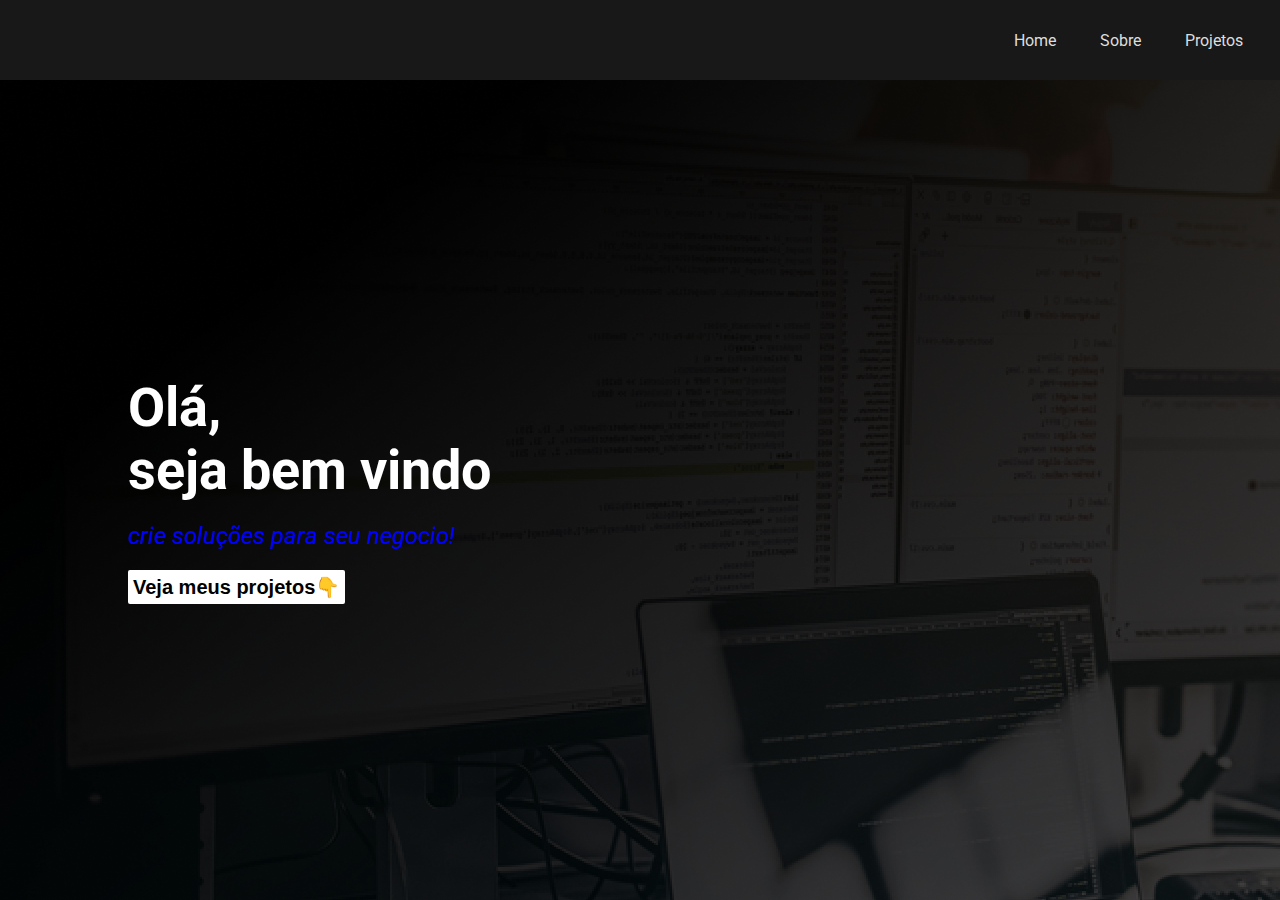
==== projetos/projeto01/portifolio.html @ 425193c3 "projeto novo" ====
<!DOCTYPE html>
<html lang="pt-br">
<head>
    <meta charset="UTF-8">
    <meta name="viewport" content="width=device-width, initial-scale=1.0">
    <link rel="stylesheet" href="estilo.css">
    <title>Portifolio Vittor</title>
</head>
<body>

    

    <header class="cabecalho">
        <nav>
            <ul class="lista">
                <li><a href="#">Home</a></li>
                <li><a href="#">Sobre</a></li>
                <li><a href="#">Projetos</a></li>
            </ul>
        </nav>
    </header>

    <section class="corpo">
            <div>
                <h1>Olá, <br>seja bem vindo</h1>
                <p>crie soluções para seu negocio!</p>
                <a href="#"></a>
                <button class="acao">Veja meus projetos👇</button>
            </div>
    </section>
    
</body>
</html>
---- projetos/projeto01/estilo.css ----
@import url('https://fonts.googleapis.com/css2?family=Roboto:ital,wght@0,100;0,300;0,400;0,500;0,700;0,900;1,100;1,300;1,400;1,500;1,700;1,900&display=swap');

*{
    box-sizing: border-box;
    margin: 0;
    padding: 0;
    outline:0;

}

body{
    font-family: "Roboto", sans-serif;
    font-weight: 400;
    font-style: normal;
}



.cabecalho{
    background-color: #181818;
    width: 100%;
    height: 80px;
    display: flex;
    justify-content: end;
    align-items: center;

}


.lista {
    display: flex;
    list-style: none;
    color: white;
    margin-left: 30px;
    
}

.lista a {
    color: #ddd;
    padding: 7px;
    text-decoration: none;
    margin-right: 30px;
    
}

.lista a:hover{
    color: white;
}

section.corpo{
    display: flex;
    align-items: center;
    width: 100%;
    background-image: url(../projeto01/images/programador.png);
    height: calc(100vh - 80px);
    padding-left: 10%;
    
    
    
}

section.corpo h1{
    font-size: 54px;
    color: white;

    
}

section.corpo p  {
    margin-top: 20px;
    margin-bottom: 20px;
    color: blue;
    font-size: 24px;
    font-style: italic;
    
}

button.acao{
    border: 0;
    background-color: white;
    font-size: 20px;
    border-radius: 2px;
    padding: 5px;
    font-weight: bold;
    cursor: pointer;
}
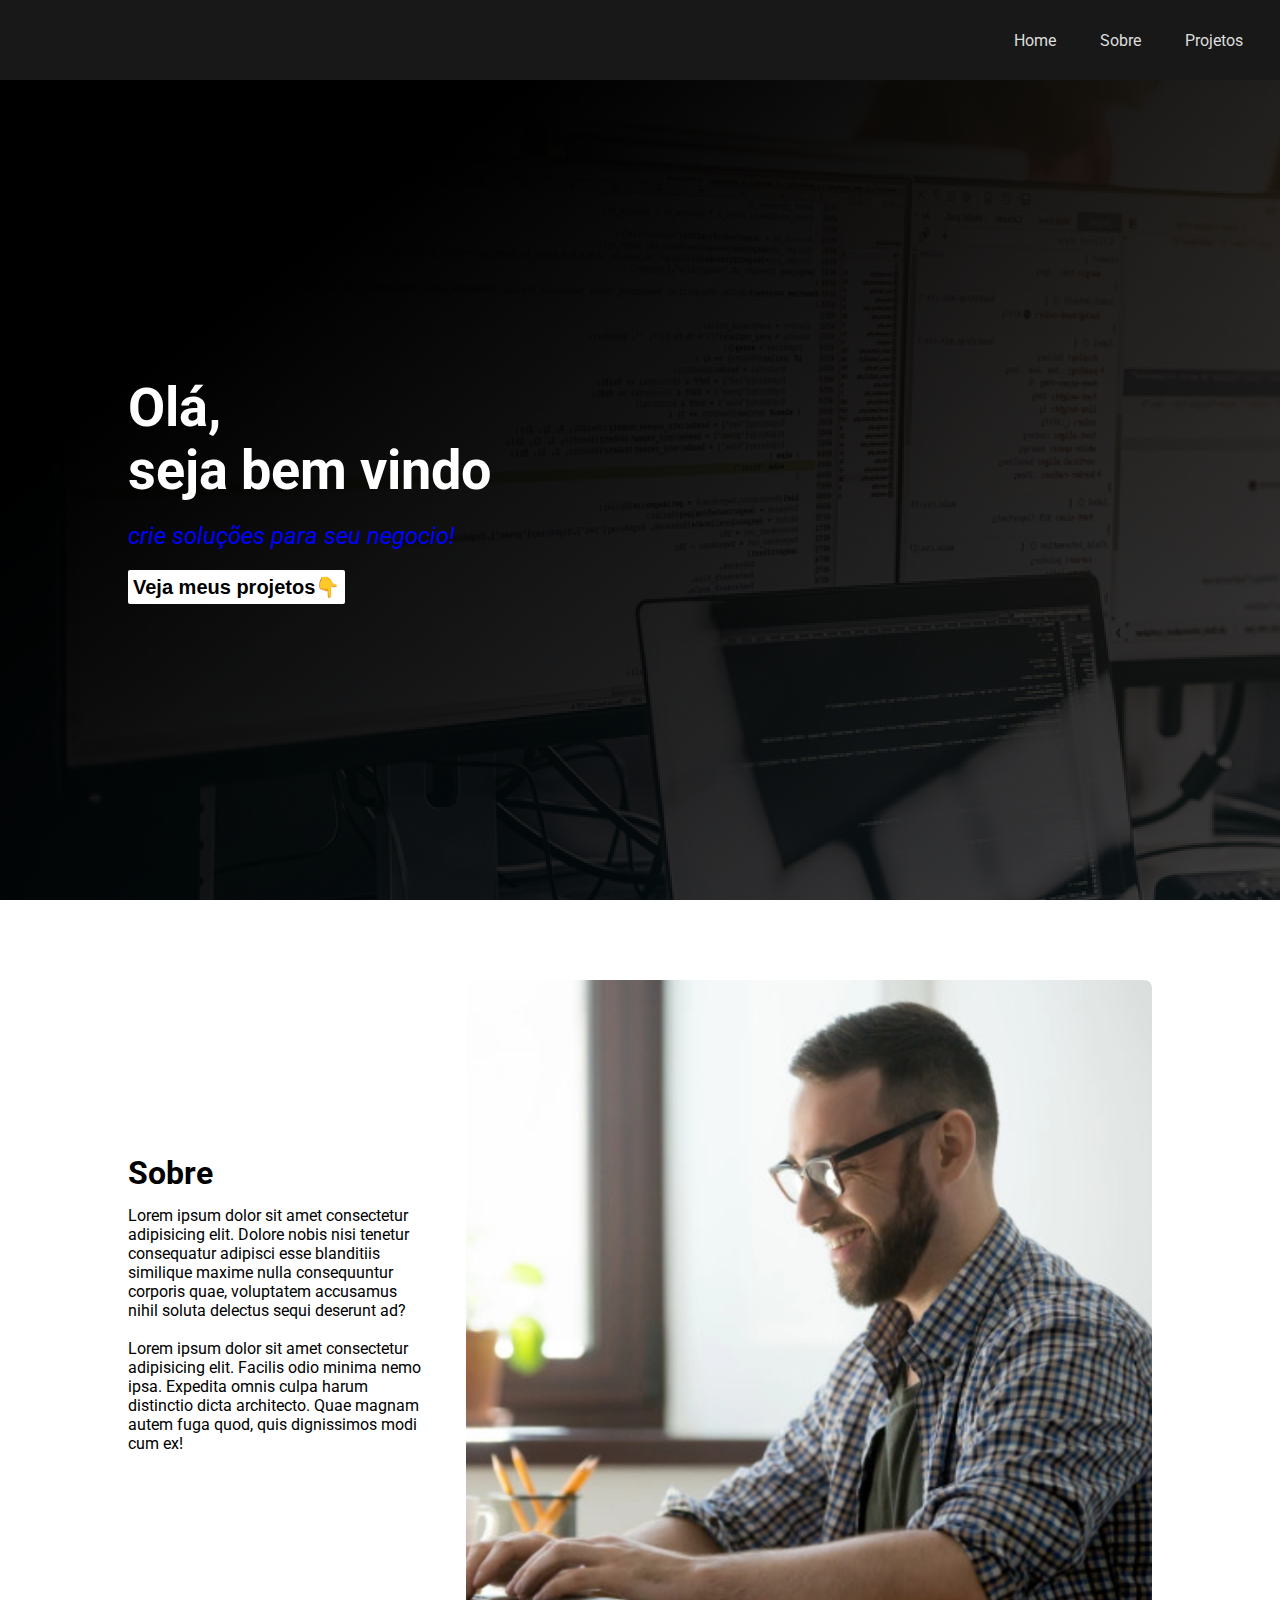
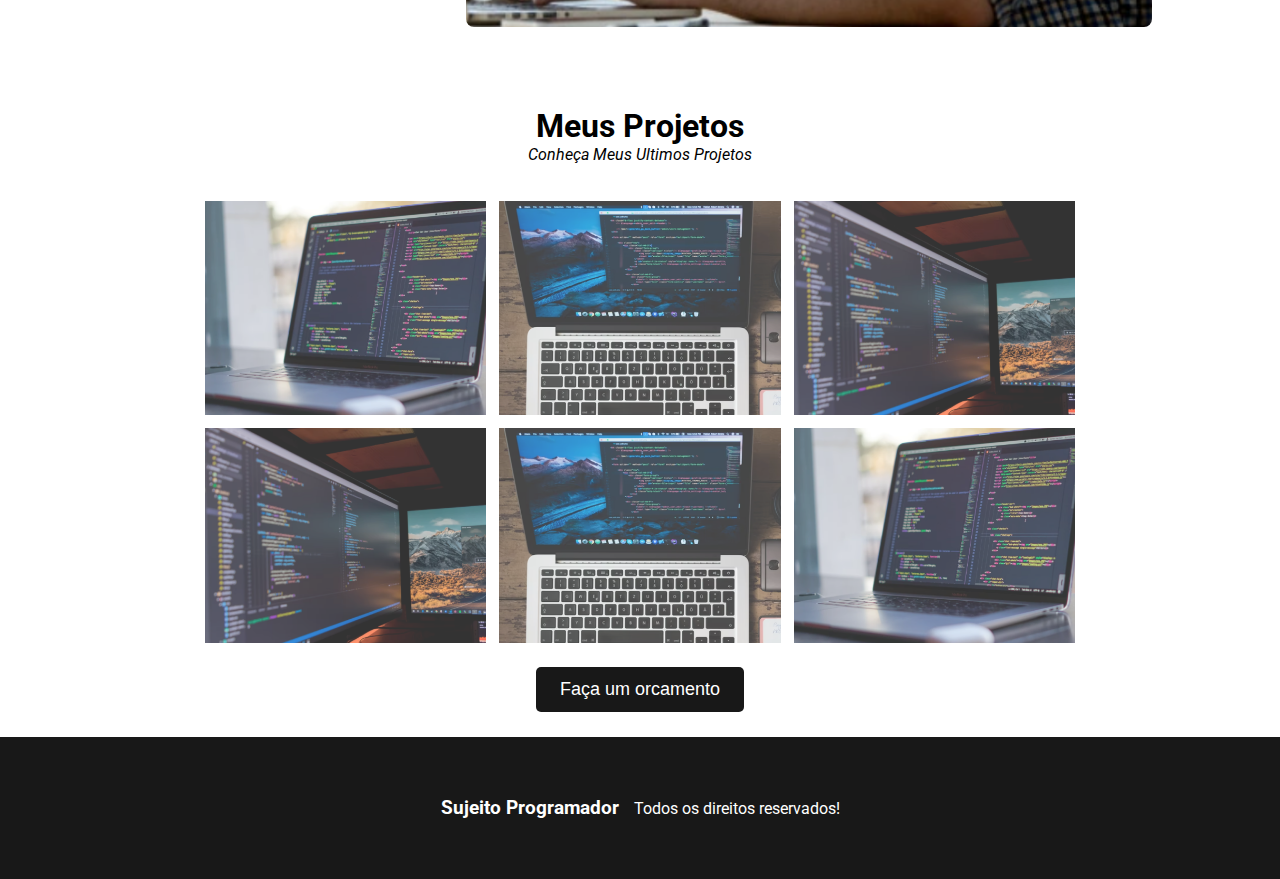
==== commit be069ad2: "att" ====
--- a/projetos/projeto01/portifolio.html
+++ b/projetos/projeto01/portifolio.html
@@ -28,6 +28,51 @@
                 <button class="acao">Veja meus projetos👇</button>
             </div>
     </section>
+
+    <section class="sobre">
+        <div>
+            <h2>Sobre</h2>
+            <p> 
+                Lorem ipsum dolor sit amet consectetur adipisicing elit. Dolore nobis nisi tenetur consequatur adipisci esse blanditiis similique maxime nulla consequuntur corporis quae, voluptatem accusamus nihil soluta delectus sequi deserunt ad?
+
+                <br> <br>
+
+               Lorem ipsum dolor sit amet consectetur adipisicing elit. Facilis odio minima nemo ipsa. Expedita omnis culpa harum distinctio dicta architecto. Quae magnam autem fuga quod, quis dignissimos modi cum ex!
+
+            </p>
+        </div>
+        <img src="images/foto-pc.png" alt="Minha Foto Programando">
+    </section>
+    
+
+    <section class="projetos">
+        <h2>Meus Projetos</h2>
+        <p>Conheça Meus Ultimos Projetos</p>
+
+        <div class="lista-projetos">
+            <img src="images/projeto1.png" alt="foto do projeto um">
+            <img src="images/projeto2.png" alt="foto do projeto dois">
+            <img src="images/projeto3.png" alt="foto do projeto tres">
+        </div>
+
+        <div class="lista-projetos">
+            <img src="images/projeto3.png" alt="foto do projeto tres">
+            <img src="images/projeto2.png" alt="foto do projeto dois">
+            <img src="images/projeto1.png" alt="foto do projeto um">
+
+        </div>
+
+        <button class="orcamento">Faça um orcamento</button>
+    </section>
+
+    <footer>
+        <div class="rodape">
+            <h3>
+                <a href="#">Sujeito Programador</a>
+            </h3>
+            <p>Todos os direitos reservados!</p>
+        </div>
+    </footer>
     
 </body>
 </html>--- a/projetos/projeto01/estilo.css
+++ b/projetos/projeto01/estilo.css
@@ -23,6 +23,9 @@
     display: flex;
     justify-content: end;
     align-items: center;
+    position: sticky;
+    top: 0;
+    z-index: 9;
 
 }
 
@@ -83,4 +86,115 @@
     padding: 5px;
     font-weight: bold;
     cursor: pointer;
+    transition: 0.9s;
+}
+
+button.acao:hover{
+    transform: scale(1.1);
+}
+
+.sobre{
+    background-color: #ffffff;
+    width: 100%;
+    padding-left: 10%;
+    padding-right: 10%;
+    padding-top: 80px;
+    padding-bottom: 80px;
+
+    display: flex;
+    align-items: center;
+    justify-content: space-between;
+   
+   
+}
+
+.sobre img{
+    max-width: 67%;
+    border-radius: 8px;
+}
+
+.sobre div {
+    max-width: 50%;
+    padding-right: 40px;
+}
+
+.sobre div h2{
+    font-size: 32px;
+    margin-bottom: 14px;
+}
+
+.projetos{
+    display: flex;
+    flex-direction: column;
+    align-items: center;
+    justify-content: center;
+}
+
+.projetos h2{
+    font-size: 32px;
+
+}
+
+.projetos p{
+    font-style: italic;
+    margin-bottom: 30px;
+}
+
+.lista-projetos{
+    display: flex;
+    align-items: center;
+    justify-content: center;
+   
+}
+
+.lista-projetos img{
+    max-width: 22%;
+    margin-left: 0.5%;
+    margin-right: 0.5%;
+    margin-top: 0.5%;
+    margin-bottom: 0.5%;
+    opacity: 0.8;
+    transition: 0.9s;
+}
+
+.lista-projetos img:hover{
+    opacity: 1;
+}
+
+.orcamento{
+    border: 0;
+    background-color: #181818;
+    color: white;
+    padding: 12px 24px;
+    border-radius: 5px;
+    font-size: 18px;
+    margin-top: 18px;
+    cursor: pointer;
+}
+
+footer{
+    background-color: #181818;
+    display: flex;
+    justify-content: center;
+    align-items: center;
+    width: 100%;
+    padding:60px 60px ;
+    margin-top: 25px;
+    color: white;
+}
+
+footer h3 a{
+    color: white;
+    text-decoration: none;
+   
+}
+
+footer h3{
+    margin-right: 15px;
+}
+
+.rodape{
+    display: flex;
+    justify-content: center;
+    align-items: center;
 }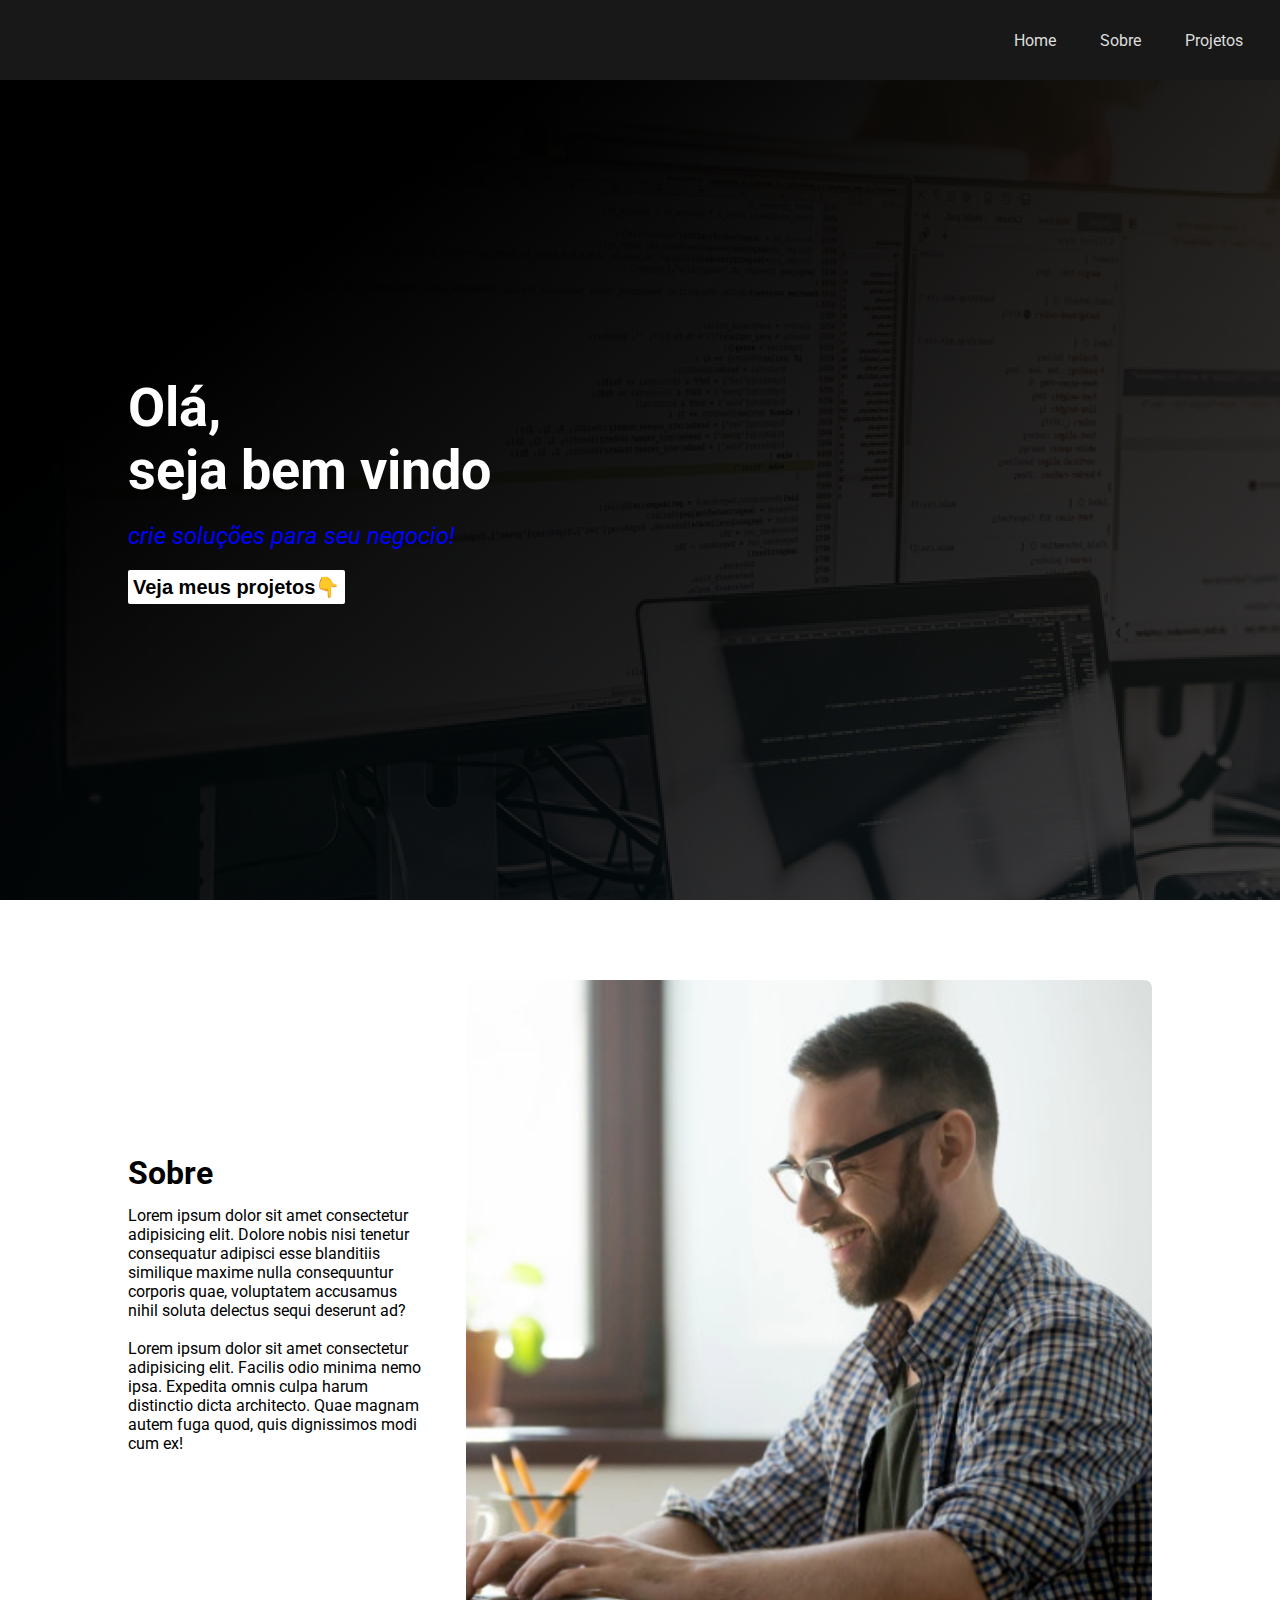
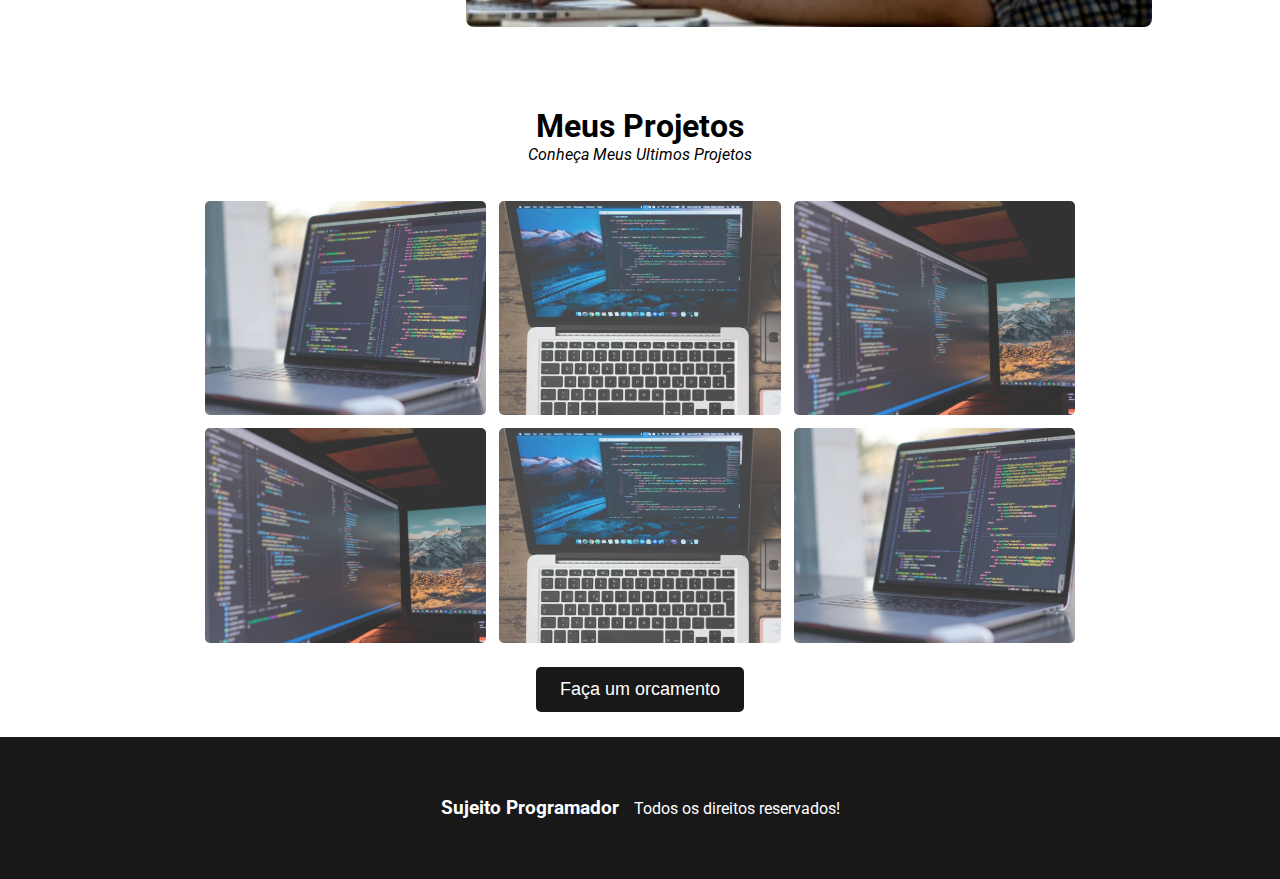
==== commit fd4c61e3: "finalizando projeto" ====
--- a/projetos/projeto01/portifolio.html
+++ b/projetos/projeto01/portifolio.html
@@ -10,33 +10,30 @@
 
     
 
-    <header class="cabecalho">
+    <header  class="cabecalho">
         <nav>
             <ul class="lista">
-                <li><a href="#">Home</a></li>
-                <li><a href="#">Sobre</a></li>
-                <li><a href="#">Projetos</a></li>
+                <li><a href="#home">Home</a></li>
+                <li><a href="#sobre">Sobre</a></li>
+                <li><a href="#projetos">Projetos</a></li>
             </ul>
         </nav>
     </header>
 
-    <section class="corpo">
+    <section id="home" class="corpo">
             <div>
                 <h1>Olá, <br>seja bem vindo</h1>
                 <p>crie soluções para seu negocio!</p>
-                <a href="#"></a>
-                <button class="acao">Veja meus projetos👇</button>
+                <button class="acao"><a href="#projetos">Veja meus projetos👇</a></button>
             </div>
     </section>
 
-    <section class="sobre">
+    <section  id="sobre"class="sobre">
         <div>
             <h2>Sobre</h2>
             <p> 
                 Lorem ipsum dolor sit amet consectetur adipisicing elit. Dolore nobis nisi tenetur consequatur adipisci esse blanditiis similique maxime nulla consequuntur corporis quae, voluptatem accusamus nihil soluta delectus sequi deserunt ad?
-
                 <br> <br>
-
                Lorem ipsum dolor sit amet consectetur adipisicing elit. Facilis odio minima nemo ipsa. Expedita omnis culpa harum distinctio dicta architecto. Quae magnam autem fuga quod, quis dignissimos modi cum ex!
 
             </p>
@@ -45,7 +42,7 @@
     </section>
     
 
-    <section class="projetos">
+    <section id="projetos" class="projetos">
         <h2>Meus Projetos</h2>
         <p>Conheça Meus Ultimos Projetos</p>
 
--- a/projetos/projeto01/estilo.css
+++ b/projetos/projeto01/estilo.css
@@ -14,6 +14,9 @@
     font-style: normal;
 }
 
+html{
+    scroll-behavior: smooth;
+}
 
 
 .cabecalho{
@@ -89,6 +92,12 @@
     transition: 0.9s;
 }
 
+button.acao a{
+    text-decoration: none;
+    color: black;
+}
+
+
 button.acao:hover{
     transform: scale(1.1);
 }
@@ -148,13 +157,14 @@
 }
 
 .lista-projetos img{
-    max-width: 22%;
+    width:  22%;
     margin-left: 0.5%;
     margin-right: 0.5%;
     margin-top: 0.5%;
     margin-bottom: 0.5%;
     opacity: 0.8;
     transition: 0.9s;
+    border-radius: 5px;
 }
 
 .lista-projetos img:hover{
@@ -197,4 +207,37 @@
     display: flex;
     justify-content: center;
     align-items: center;
+}
+
+/*responsividade*/
+
+@media (max-width: 1050px){
+
+    .sobre{
+        flex-direction: column;
+        padding-top: 80px;
+        padding-left: 0;
+        padding-right: 0px;
+    }
+
+    .sobre div h2{
+        font-size: 45px;
+
+    }
+
+    .sobre img{
+        width: 80%;
+        margin-top: 30px;
+    }
+
+    .lista-projetos img{
+        width: 28%;
+    }
+
+    .rodape{
+        flex-direction: column;
+        margin: 0;
+       
+    }
+
 }